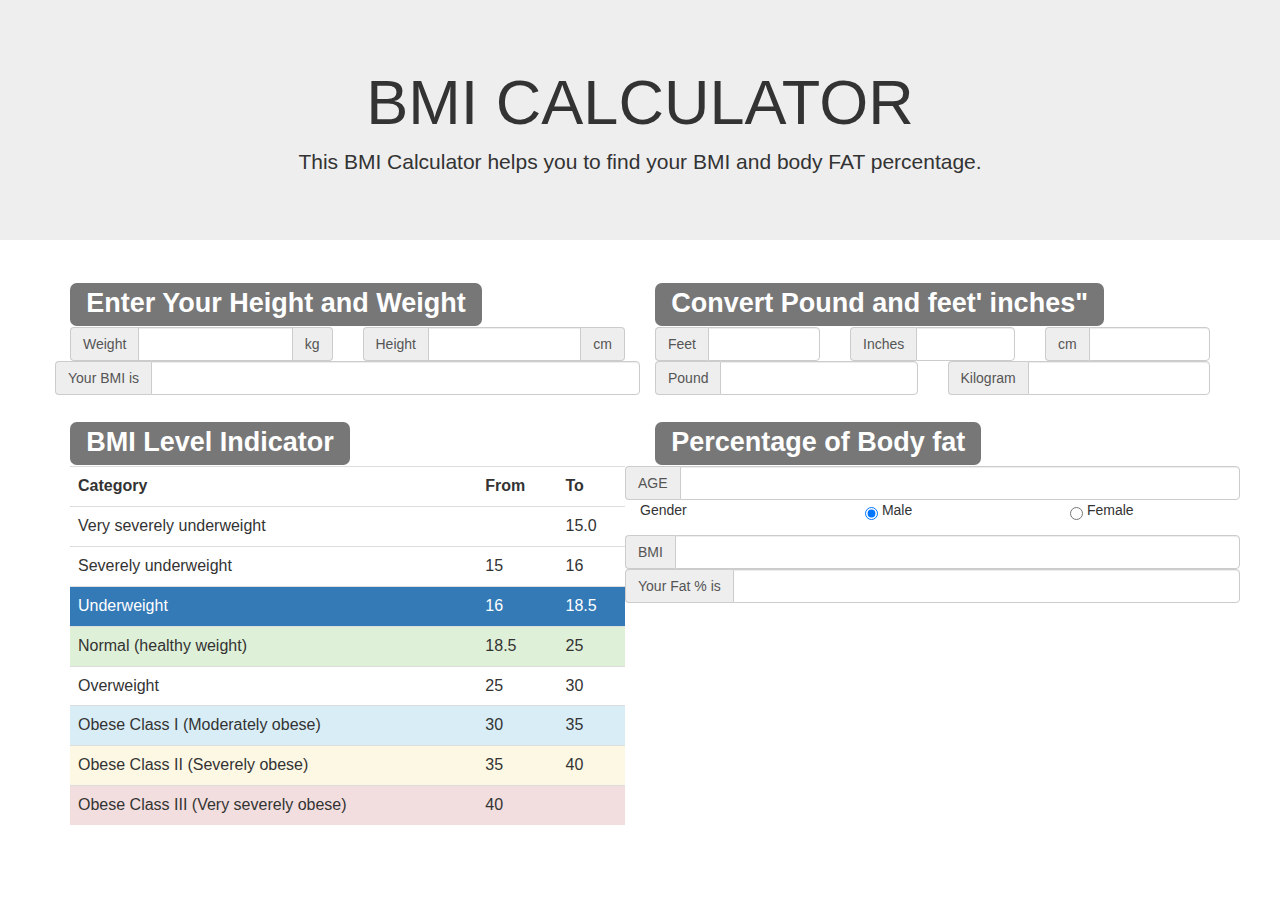
==== bmi.html @ f9cb852c "bmi calculator" ====
<html>
<head>
 <link rel="stylesheet" href="http://maxcdn.bootstrapcdn.com/bootstrap/3.3.7/css/bootstrap.min.css">
  <script src="https://ajax.googleapis.com/ajax/libs/jquery/1.12.4/jquery.min.js"></script>
  <script src="http://maxcdn.bootstrapcdn.com/bootstrap/3.3.7/js/bootstrap.min.js"></script>
<link rel="stylesheet" href="styles.css">
<script src="/media/swathy/New Volume/learnbootst/calculate.js"></script>
</head>
<body>

<div class="jumbotron text-center">
  <h1>BMI CALCULATOR</h1>
  <p>This BMI Calculator helps you to find your BMI and body FAT percentage. </p>
</div>
  
<div class="container">

    <div class="row">
      <div class="col-xs-6 col-sm-6">
       <FORM NAME="myform">
       <h1><span class="label label-default centered">Enter Your Height and Weight </span></h1>
        <!-- row 1 weight & height -->
          <div class="row">
          <!-- Weight -->
              <div class="col-xs-6 col-sm-6 "><div class="input-group">
            <span class="input-group-addon">Weight</span>
            <INPUT TYPE="text" Id="number1" class="form-control" aria-label="Amount (to the nearest dollar)" VALUE="" onkeyup="sum()"/> 
            <span class="input-group-addon">kg</span>
           </div></div>
           <!-- Height -->
              <div class="col-xs-6 col-sm-6"><div class="input-group">
          <span class="input-group-addon">Height</span>
          <INPUT TYPE="text" ID="number2" class="form-control" aria-label="Amount (to the nearest dollar)" VALUE="" onkeyup="sum()"/>
          <span class="input-group-addon">cm</span>
          </div></div>
          </div>
          <!-- row 2 BMI  -->
          <div class="row">
               <div class="col-xs-16 col-sm-16  ">
               <!-- BMI Result -->
                <div class="input-group">
                  <span class="input-group-addon" id="basic-addon1"> Your BMI is </span>
                   <input type="text" class="form-control" id="result" name="result" aria-describedby="basic-addon1">
                </div>
              </div>
          </div>
          </FORM>
      </div>
      <div class="col-xs-4 col-sm-6">
        <h1><span class="label label-default centered">Convert Pound and feet' inches" </span></h1>
         <FORM NAME="cform">
        <div class="row">
        <!-- feet -->
          <div class="col-xs-6 col-md-4"><div class="input-group">
           <span class="input-group-addon" id="sizing-addon2" >Feet</span>
            <input type="text" NAME="feet" class="form-control" aria-describedby="sizing-addon2"  onkeyup="convert()">
      </div></div>
        <!-- inches -->  
          <div class="col-xs-6 col-md-4"><div class="input-group">
          <span class="input-group-addon" id="sizing-addon2">Inches</span>
          <input type="text" NAME="inches" class="form-control" aria-describedby="sizing-addon2"  onkeyup="convert()">
      </div></div>
        <!-- centimeter -->
          <div class="col-xs-6 col-md-4"><div class="input-group">
         <span class="input-group-addon" id="sizing-addon2">cm</span>
         <input type="text" id="cm" class="form-control" aria-describedby="sizing-addon2">
      </div></div>
        </div>      
        <div class="row">
        <!-- Pound -->
          <div class="col-xs-6"><div class="input-group">
       <span class="input-group-addon" id="sizing-addon2">Pound</span>
       <input type="text" NAME="pound" class="form-control" aria-describedby="sizing-addon2"  onkeyup="pkconvert()">
    </div></div>
        <!-- Kilogram -->
          <div class="col-xs-6"><div class="input-group">
         <span class="input-group-addon" id="sizing-addon2">Kilogram</span>
         <input type="text" ID="kg" class="form-control" aria-describedby="sizing-addon2">
      </div></div>
          </div>
      </div>
      </FORM>
    </div><!-- End of row 1 -->
    <div class="row">
      <div class="col-xs-8 col-sm-6 demo-content">
         <h1><span class="label label-default centered">BMI Level Indicator </span></h1>
         <div class="panBMI Level Indicatorel panel-default">
         <table class="table">
  <tr>
  <th>Category</th>
      <th>From</th>
      <th>To</th>
  </tr>
  
  <tr>
<td>Very severely underweight</td>
<td></td>
<td>15.0</td>
</tr>
    
    <tr>
<td>Severely underweight</td>
<td>15</td>
<td>16</td>
</tr>
    
    <tr class="bg-primary">
<td>Underweight</td>
<td>16</td>
<td>18.5</td>
</tr>
    
    <tr class="bg-success">
<td>Normal (healthy weight)</td>
<td>18.5</td>
<td>25</td>
</tr>
    
    <tr class="table-active">
<td>Overweight</td>
<td>25</td>
<td>30</td>
</tr>
    
    <tr class="bg-info">
<td>Obese Class I (Moderately obese)</td>
<td>30</td>
<td>35</td>
</tr>
    
   <tr class="bg-warning" >
     <td >
  Obese Class II (Severely obese)</td>
<td>35</td>
<td>40</td>
</tr>
    
    <tr class="bg-danger">
<td>Obese Class III (Very severely obese)</td>
<td>40</td>
<td></td>
</tr>
  
  </table></div>
      </div>
      <div class="col-xs-4 col-sm-6 size demo-content">
      <div>
        <h1><span class="label label-default centered">Percentage of Body fat</span></h1>
        <div class="row" >
       <FORM NAME="fform">
        <!-- age -->
        <div class="row">
               <div class="col-sm-16">
              <div class="input-group">
        <span class="input-group-addon" id="basic-addon1" onkeyup="check()">AGE</span>
        <input type="text" class="form-control" onkeyup="check()" name="age"  aria-describedby="basic-addon1">
      </div>
               </div>
          </div>
          <!-- Gender -->
           <div class="row">
           <fieldset class="form-group">
             <div class="col-xs-6 col-md-4">Gender</div>
          <div class="col-xs-6 col-md-4"><div class="form-check">
          <label class="form-check-label checkbox-inline">
          <input type="radio" class="form-check-input radio-inline" name="optionsRadios" id="male"  onkeyup="check()" value="option1" checked> Male
          </label>
        </div></div>
          <div class="col-xs-6 col-md-4"><div class="form-check">
          <label class="form-check-label checkbox-inline">
          <input type="radio" class="form-check-input radio-inline" name="optionsRadios"  onkeyup="check()" id="female" value="option2"> Female
          </label>
        </div></div>
           </fieldset>
        </div>     
        <!-- BMI -->
         <div class="row">
               <div class="col-sm-16">
               <div class="input-group">
  <span class="input-group-addon" id="basic-addon1" onkeyup="check()">BMI</span>
  <input type="text" class="form-control" name="bmi" onkeyup="check()" aria-describedby="basic-addon1">
</div>
               </div>
          </div>
          <!-- Fat % -->
         <div class="row">
               <div class="col-sm-16">
               <div class="input-group">
        <span class="input-group-addon" id="basic-addon1">Your Fat % is </span>
        <input type="text" class="form-control" id="fat"  aria-describedby="basic-addon1">
      </div>
               </div>
          </div> 
          </FORM>
          </div>
      </div>

    </div><!-- End of row 2 -->

  
</div><!-- End of container -->


</body>
</html>
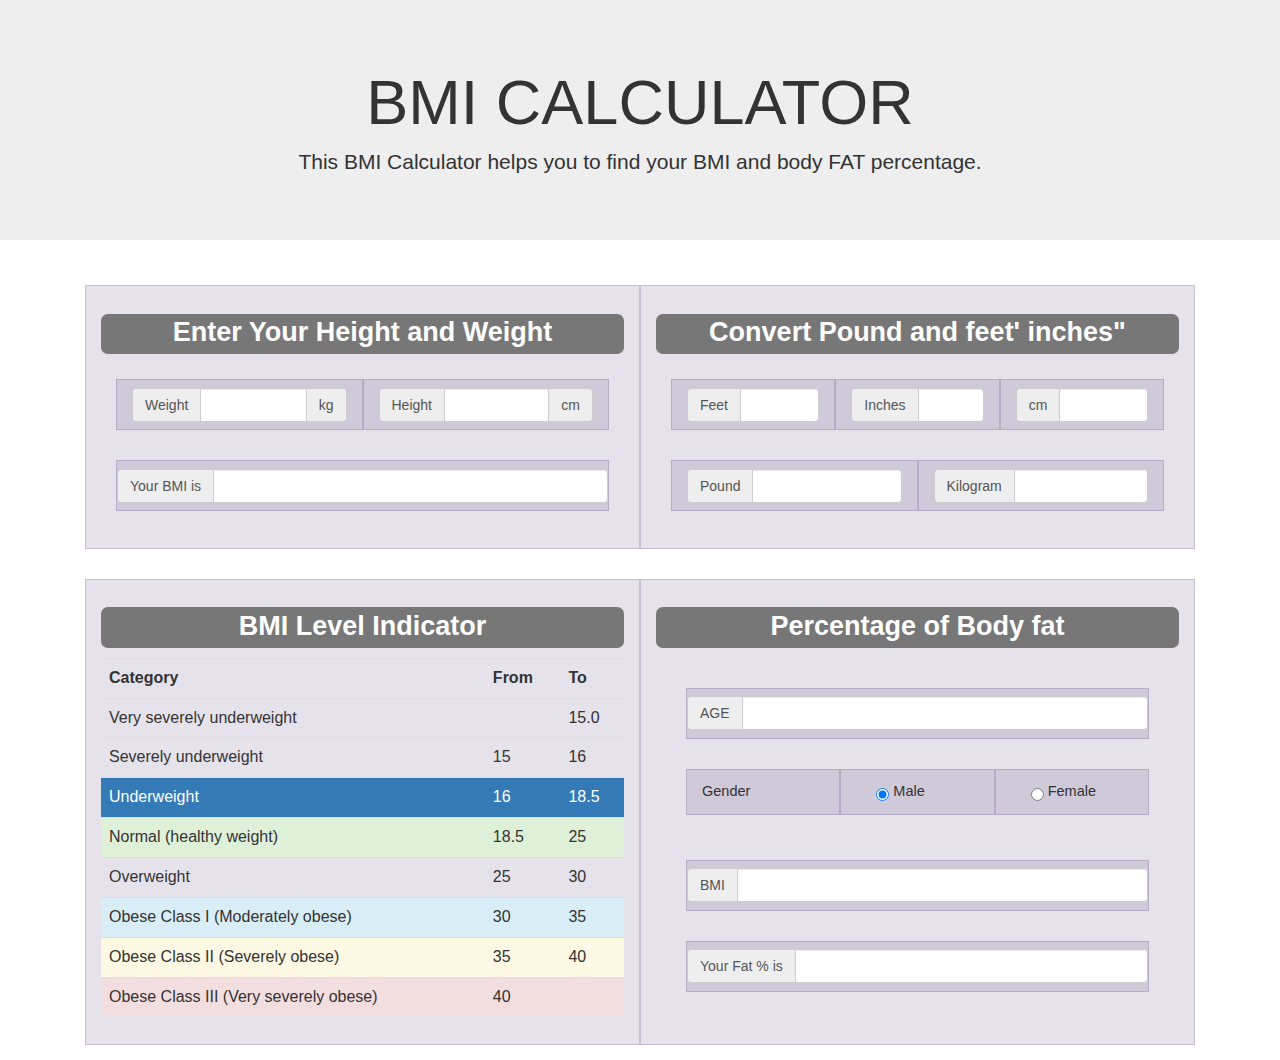
==== commit ef2531e2: "Update bmi.html" ====
--- a/bmi.html
+++ b/bmi.html
@@ -4,7 +4,7 @@
   <script src="https://ajax.googleapis.com/ajax/libs/jquery/1.12.4/jquery.min.js"></script>
   <script src="http://maxcdn.bootstrapcdn.com/bootstrap/3.3.7/js/bootstrap.min.js"></script>
 <link rel="stylesheet" href="styles.css">
-<script src="/media/swathy/New Volume/learnbootst/calculate.js"></script>
+<script src="https://rawgithub.com/username/repository/branch/calculate.js"></script>
 </head>
 <body>
 
@@ -202,4 +202,4 @@
 
 
 </body>
-</html>+</html>
--- a/styles.css
+++ b/styles.css
@@ -0,0 +1,52 @@
+
+.bd-example { 
+ 
+    margin-right: 0px;
+    margin-bottom: 0px;
+    margin-left: 0px;
+    border-width: 0.2rem;
+        border-top-width: 0.2rem;
+        border-right-width: 0.2rem;
+        border-bottom-width: 0.2rem;
+        border-left-width: 0.2rem;
+    padding: 1.5rem;
+        padding-top: 1.5rem;
+        padding-right: 1.5rem;
+        padding-bottom: 1.5rem;
+        padding-left: 1.5rem;
+  border-color: #F7F7F9;
+    border-top-color: #F7F7F9;
+    border-right-color: #F7F7F9;
+    border-bottom-color: #F7F7F9;
+    border-left-color: #F7F7F9;
+}
+
+[class^="col-"] {
+    padding-top: 0.75rem;
+    padding-bottom: 0.75rem;
+    background-color: rgba(86, 61, 124, 0.15);
+    border: 1px solid rgba(86, 61, 124, 0.2);
+}
+
+.row
+{
+padding: 1.5rem;
+margin-right: 0px;
+margin-bottom: 0px;
+margin-left: 0px;
+border-width: 0.2rem;
+}
+
+.centered
+{
+  display:flex;
+  justify-content:center;
+  align-items:center;
+}
+
+.size
+{
+   font-size: 14.5px;
+   line-height: 2;
+}
+
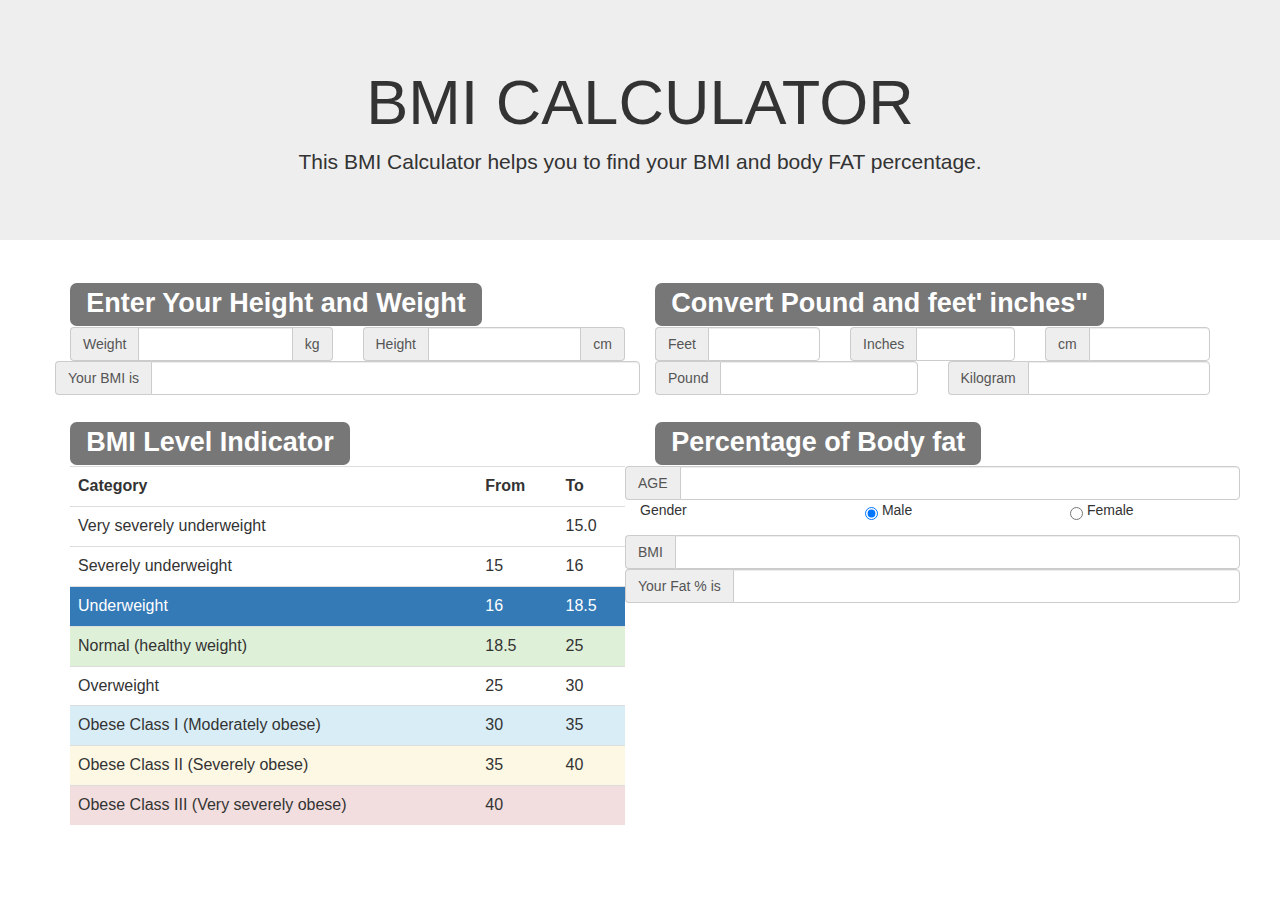
==== commit 6cca5716: "Update bmi.html" ====
--- a/bmi.html
+++ b/bmi.html
@@ -3,8 +3,8 @@
  <link rel="stylesheet" href="http://maxcdn.bootstrapcdn.com/bootstrap/3.3.7/css/bootstrap.min.css">
   <script src="https://ajax.googleapis.com/ajax/libs/jquery/1.12.4/jquery.min.js"></script>
   <script src="http://maxcdn.bootstrapcdn.com/bootstrap/3.3.7/js/bootstrap.min.js"></script>
-<link rel="stylesheet" href="styles.css">
-<script src="https://rawgithub.com/username/repository/branch/calculate.js"></script>
+<link rel="stylesheet" href="https://rawgithub.com/swathysuren/bootstrap/gh-pages/styles.css">
+<script src="https://rawgithub.com/swathysuren/bootstrap/gh-pages/calculate.js"></script>
 </head>
 <body>
 
